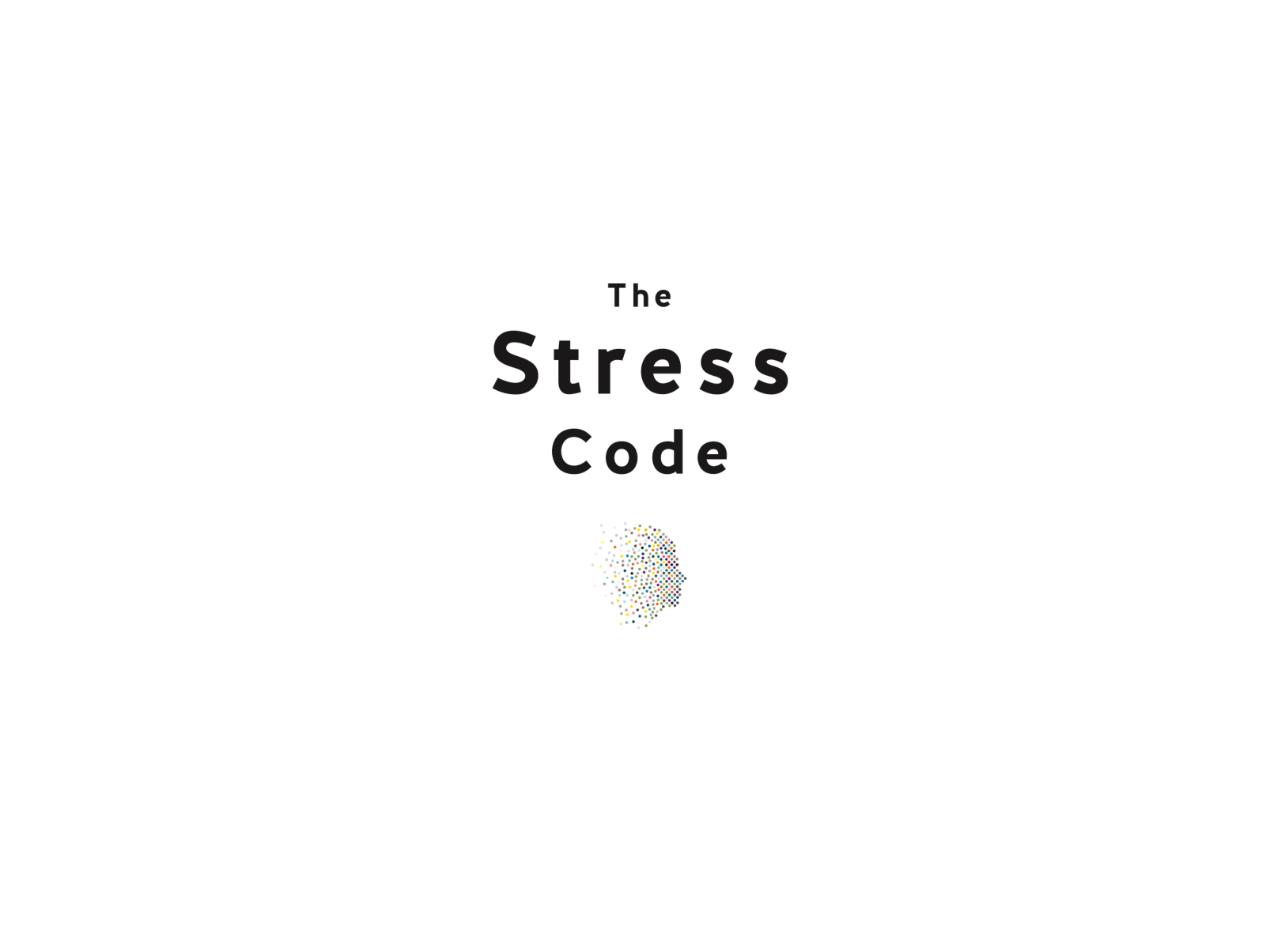
==== www/index.html @ 48177611 "Updated Options for URL Hiding" ====
<!DOCTYPE html>
<html>
<head>

  <meta charset="UTF-8">
  
  <meta http-equiv="Content-Security-Policy"
          content="
					default-src * 'self' data: gap: 'unsafe-inline' 'unsafe-eval';
					style-src * 'self' 'unsafe-inline' 'unsafe-eval' gap:;
					script-src * 'self' 'unsafe-inline' 'unsafe-eval' gap:;
					img-src * filesystem: data:;
					media-src *;
					">
  
  <meta name="viewport" content="width=device-width, initial-scale=1, maximum-scale=1, minimum-scale=1, user-scalable=no">
  <meta name="apple-mobile-web-app-capable" content="yes">
  <meta name="apple-mobile-web-app-status-bar-style" content="default">
  <meta name="theme-color" content="#2196f3">
  <meta http-equiv="Content-Security-Policy" content="default-src * 'self' 'unsafe-inline' 'unsafe-eval' data: gap:">

  <meta name="format-detection" content="telephone=no">
  <meta name="msapplication-tap-highlight" content="no">


    <title>SuttonHealth</title>

</head>
<body style="margin:0px;padding:0px;overflow:hidden">
	
	
	<div style="width:97%;padding:20px;height:100vh;">
		<img src="img/Default@3x~iphone~anyany.png" alt="Logo" style="max-height:97%; max-width:97%; display: block; margin-left: auto; margin-right: auto;">
	</div>
   
	<script>
		function openBrowser() {
		   window.open = cordova.InAppBrowser.open;
		   var url = 'https://suttonhealth.magnesium.a2hosted.com';
		   var target = '_blank';
		   var options = "location = no, hideurlbar = yes,hidenavigationbuttons = yes,toolbar = no"
		   var ref = cordova.InAppBrowser.open(url, target, options);
		   
		   ref.addEventListener('loadstart', loadstartCallback);
		   ref.addEventListener('loadstop', loadstopCallback);
		   ref.addEventListener('loaderror', loaderrorCallback);
		   ref.addEventListener('exit', exitCallback);

		   function loadstartCallback(event) {
			  console.log('Loading started: '  + event.url)
		   }

		   function loadstopCallback(event) {
			  console.log('Loading finished: ' + event.url)
		   }

		   function loaderrorCallback(error) {
			  console.log('Loading error: ' + error.message)
		   }

		   function exitCallback() {
			  console.log('Browser is closed...')
		   }
		}
		
		document.addEventListener("deviceready", onDeviceReady, false);
		function onDeviceReady() {
			openBrowser();
		}
	</script>
	<script type="text/javascript" src="cordova.js"></script>
	<script type="text/javascript" src="js/index.js"></script>
</body>
</html>
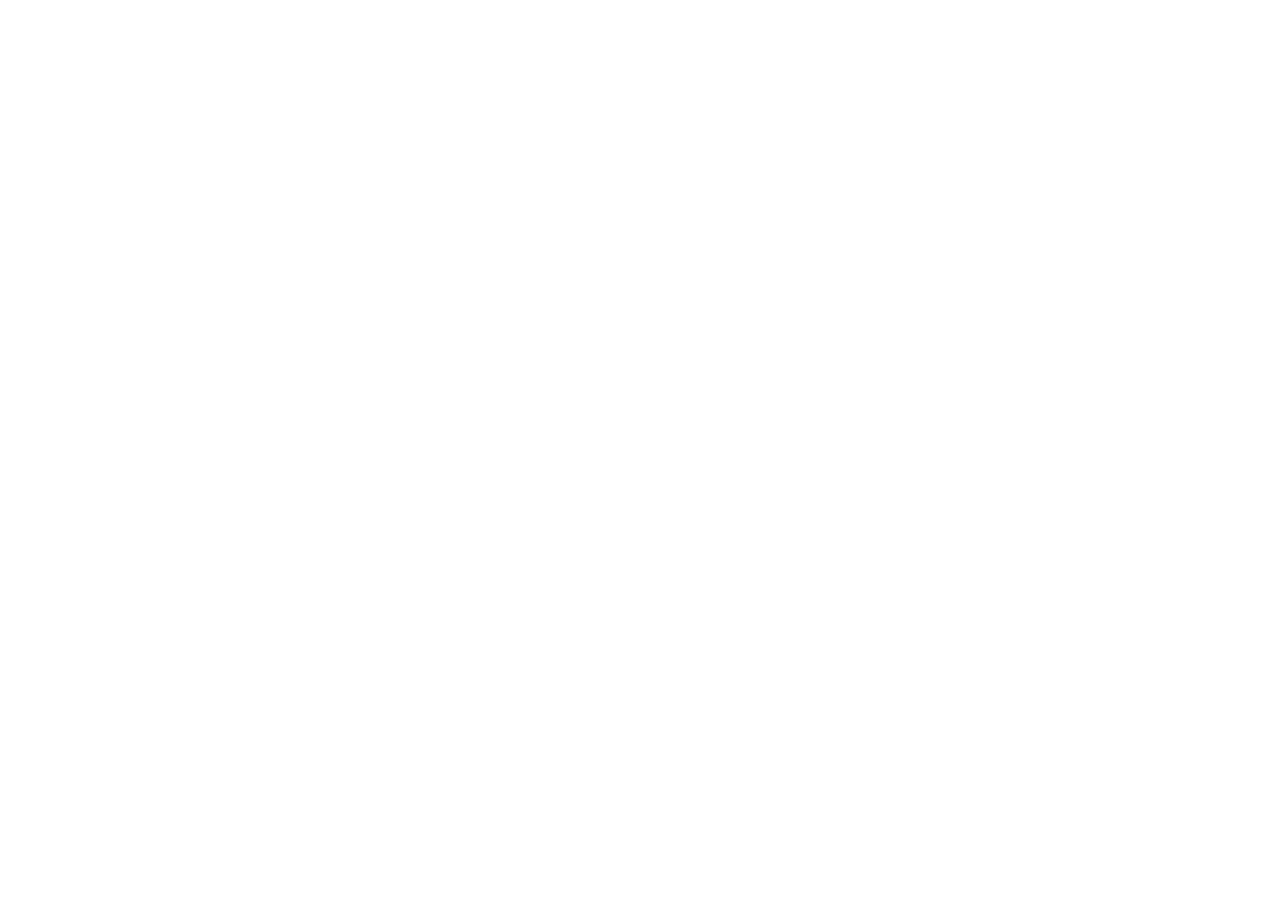
==== commit 76b8611c: "Revert back to iframe. Trying specific file" ====
--- a/www/index.html
+++ b/www/index.html
@@ -11,6 +11,7 @@
 					script-src * 'self' 'unsafe-inline' 'unsafe-eval' gap:;
 					img-src * filesystem: data:;
 					media-src *;
+					frame-src 'self' https://suttonhealth.magnesium.a2hosted.com/*
 					">
   
   <meta name="viewport" content="width=device-width, initial-scale=1, maximum-scale=1, minimum-scale=1, user-scalable=no">
@@ -28,46 +29,17 @@
 </head>
 <body style="margin:0px;padding:0px;overflow:hidden">
 	
+    <iframe src="https://suttonhealth.magnesium.a2hosted.com/public/storage/icons/ENVIRONMENT.svg" frameborder="0" scrolling="no" style="border:0; overflow:hidden; overflow-x:hidden; overflow-y: hidden; height:100%; width: 1px; min-width: 100%; *width: 100%; position:absolute;top:0px;left:0px;right:0px;bottom:0px" height="100%" width="100%"></iframe>
 	
-	<div style="width:97%;padding:20px;height:100vh;">
-		<img src="img/Default@3x~iphone~anyany.png" alt="Logo" style="max-height:97%; max-width:97%; display: block; margin-left: auto; margin-right: auto;">
-	</div>
-   
 	<script>
-		function openBrowser() {
-		   window.open = cordova.InAppBrowser.open;
-		   var url = 'https://suttonhealth.magnesium.a2hosted.com';
-		   var target = '_blank';
-		   var options = "location = no, hideurlbar = yes,hidenavigationbuttons = yes,toolbar = no"
-		   var ref = cordova.InAppBrowser.open(url, target, options);
-		   
-		   ref.addEventListener('loadstart', loadstartCallback);
-		   ref.addEventListener('loadstop', loadstopCallback);
-		   ref.addEventListener('loaderror', loaderrorCallback);
-		   ref.addEventListener('exit', exitCallback);
-
-		   function loadstartCallback(event) {
-			  console.log('Loading started: '  + event.url)
-		   }
-
-		   function loadstopCallback(event) {
-			  console.log('Loading finished: ' + event.url)
-		   }
-
-		   function loaderrorCallback(error) {
-			  console.log('Loading error: ' + error.message)
-		   }
-
-		   function exitCallback() {
-			  console.log('Browser is closed...')
-		   }
-		}
-		
-		document.addEventListener("deviceready", onDeviceReady, false);
-		function onDeviceReady() {
-			openBrowser();
-		}
+		var eventMethod = window.addEventListener ? "addEventListener" : "attachEvent";
+		var eventer = window[eventMethod];
+		var messageEvent = eventMethod == "attachEvent" ? "onmessage" : "message";
+		eventer(messageEvent,function(e) {
+		if (e.data.substring(0,3)=='frm') document.getElementById('estframe').style.height = e.data.substring(3) + 'px';
+		},false);
 	</script>
+	
 	<script type="text/javascript" src="cordova.js"></script>
 	<script type="text/javascript" src="js/index.js"></script>
 </body>
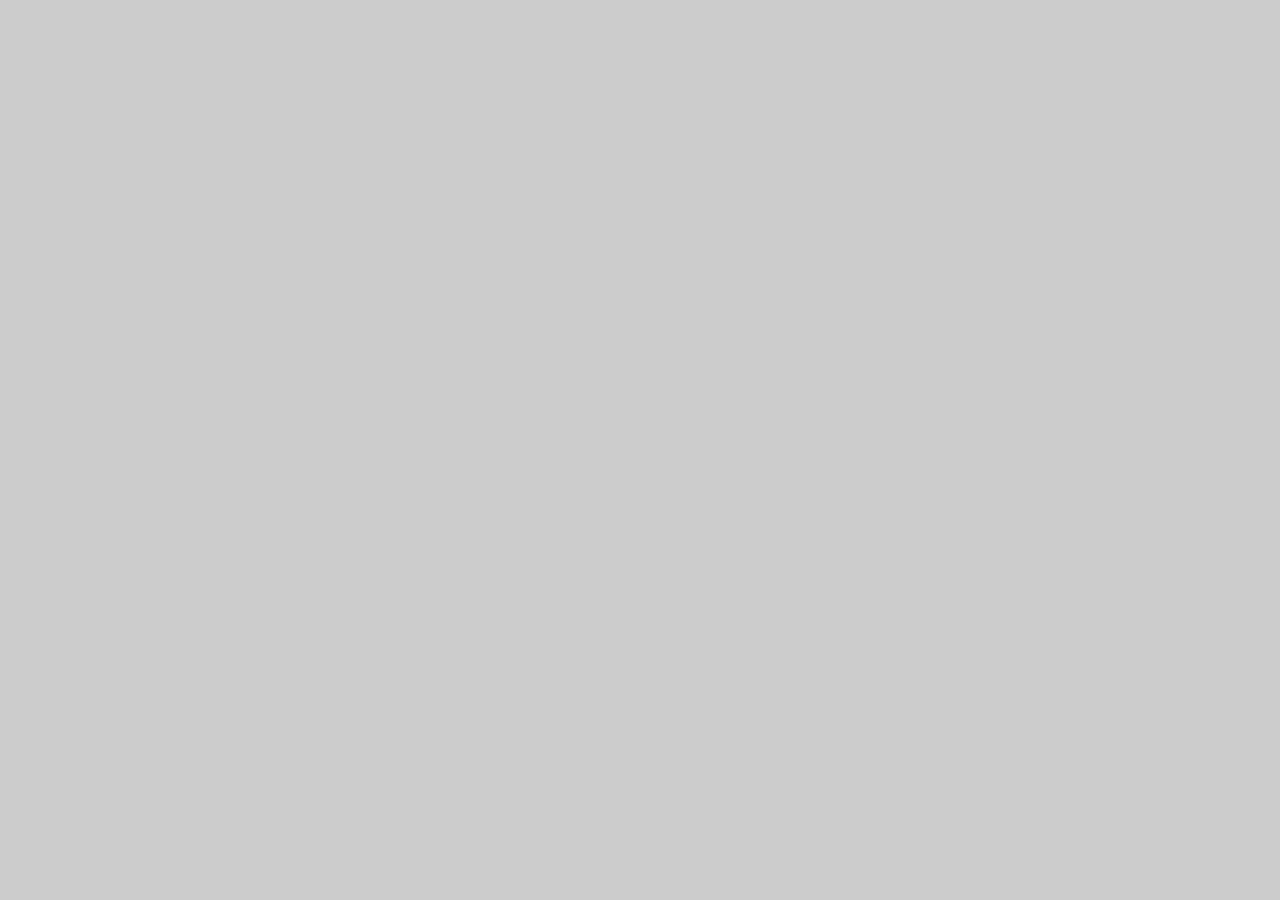
==== commit 98fdf478: "Trying to load just image" ====
--- a/www/index.html
+++ b/www/index.html
@@ -11,7 +11,6 @@
 					script-src * 'self' 'unsafe-inline' 'unsafe-eval' gap:;
 					img-src * filesystem: data:;
 					media-src *;
-					frame-src 'self' https://suttonhealth.magnesium.a2hosted.com/*
 					">
   
   <meta name="viewport" content="width=device-width, initial-scale=1, maximum-scale=1, minimum-scale=1, user-scalable=no">
@@ -29,7 +28,7 @@
 </head>
 <body style="margin:0px;padding:0px;overflow:hidden">
 	
-    <iframe src="https://suttonhealth.magnesium.a2hosted.com/public/storage/icons/ENVIRONMENT.svg" frameborder="0" scrolling="no" style="border:0; overflow:hidden; overflow-x:hidden; overflow-y: hidden; height:100%; width: 1px; min-width: 100%; *width: 100%; position:absolute;top:0px;left:0px;right:0px;bottom:0px" height="100%" width="100%"></iframe>
+    <iframe src="https://suttonhealth.magnesium.a2hosted.com/public/storage/icons/ENVIRONMENT.svg" frameborder="0" scrolling="no" style=" background: #CCC; border:0; overflow:hidden; overflow-x:hidden; overflow-y: hidden; height:100%; width: 1px; min-width: 100%; *width: 100%; position:absolute;top:0px;left:0px;right:0px;bottom:0px" height="100%" width="100%"></iframe>
 	
 	<script>
 		var eventMethod = window.addEventListener ? "addEventListener" : "attachEvent";
